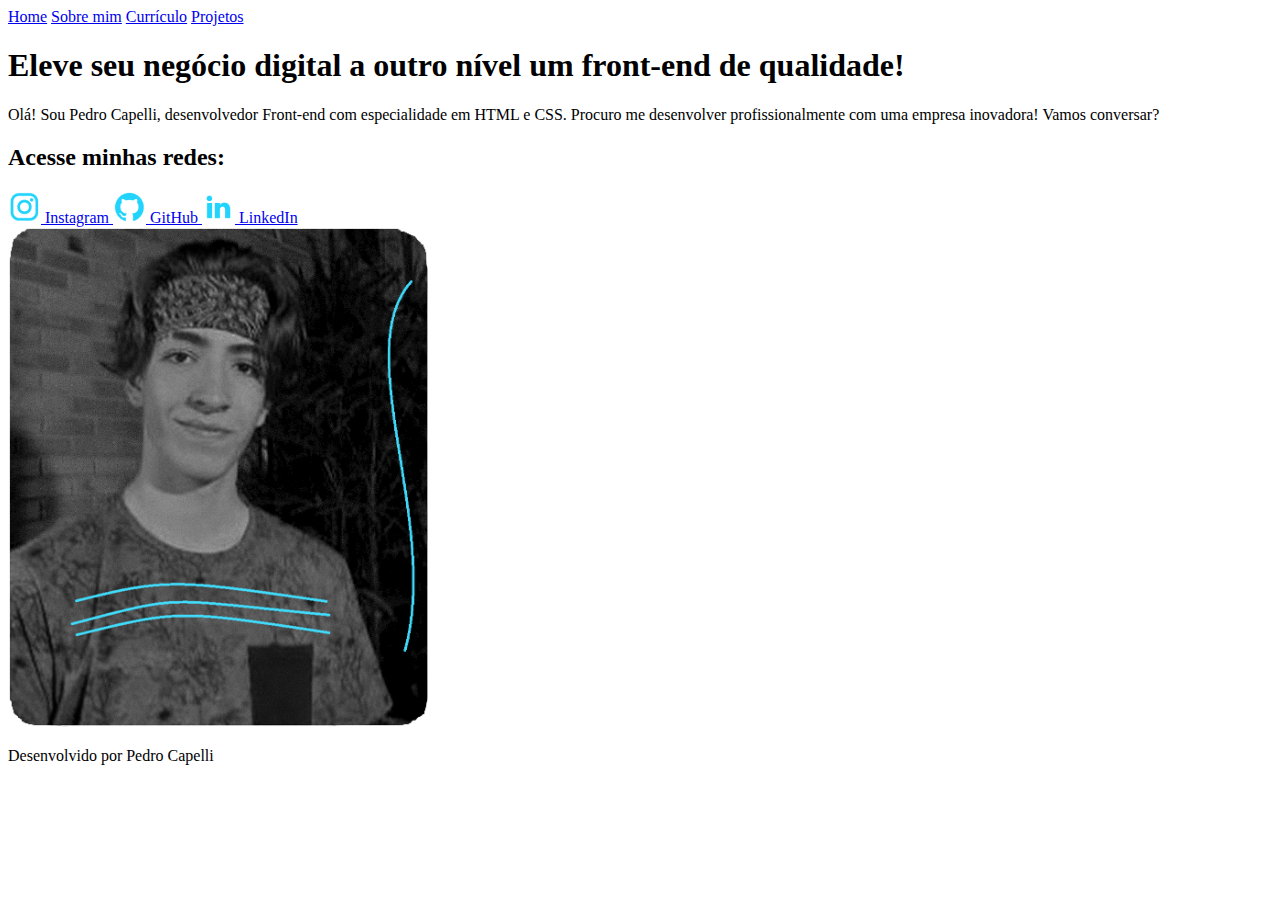
==== index.html @ bdc60a9b "Update and rename index.HTML to index.html" ====
<!DOCTYPE html>
<html lang="pt-br">
<head>
    <meta charset="UTF-8">
    <meta name="viewport" content="width=device-width, initial-scale=1.0">
    <title>Portfolio</title>
    <link rel="Stylesheet" href="./estilos/styles.css">
</head>
<body>
    <header class="cabecalho">
        <nav class="cabecalho__menu">
            <a class="cabecalho__menu__link" href="INDEX.HTML">Home</a>
            <a class="cabecalho__menu__link"href="about.html">Sobre mim</a>
            <a class="cabecalho__menu__link"href="curriculo.html">Currículo</a>
            <a class="cabecalho__menu__link" href="projetos.html">Projetos</a>
        </nav>
    </header>
    <main class="apresentacao">
        <section class="apresentacao__conteudo">
            <h1 class="apresentacao__conteudo__titulo">Eleve seu negócio digital a outro nível <strong class="Destaque-titulo"> um <nobr>front-end</nobr> de qualidade!</strong></h1>
            <p class="apresentacao__conteudo__texto">Olá! Sou Pedro Capelli, desenvolvedor Front-end com especialidade em HTML e CSS. Procuro me desenvolver profissionalmente com uma empresa inovadora! Vamos conversar?</p>
            <div class="apresentacao__links">
                <h2 class="apresentacao__links__titulo">Acesse minhas redes:</h2>
                <a class="apresentacao__links__links"href="https://www.instagram.com/capelloverr/" target="_blank">
                    <img src="./Assets/instagram.png">
                    Instagram
                </a>
                <a class="apresentacao__links__links"href="https://github.com/peuz1" target="_blank">
                    <img src="./Assets/github.png">
                    GitHub
                </a>
                <a class="apresentacao__links__links"href="https://www.linkedin.com/in/pedro-henrique-capelli-lambert-alves-328584216/" target="_blank">
                    <img src="./Assets/linkedin.png">
                    LinkedIn
                </a>
            </div>
        </section>
        <img class="foto" src="./Assets/minha foto.png" alt="imagem minha" height="500px" width="420px">
    </main>
    <footer class="rodape">
        <p>Desenvolvido por Pedro Capelli</p>
    </footer>
</body>
</html>
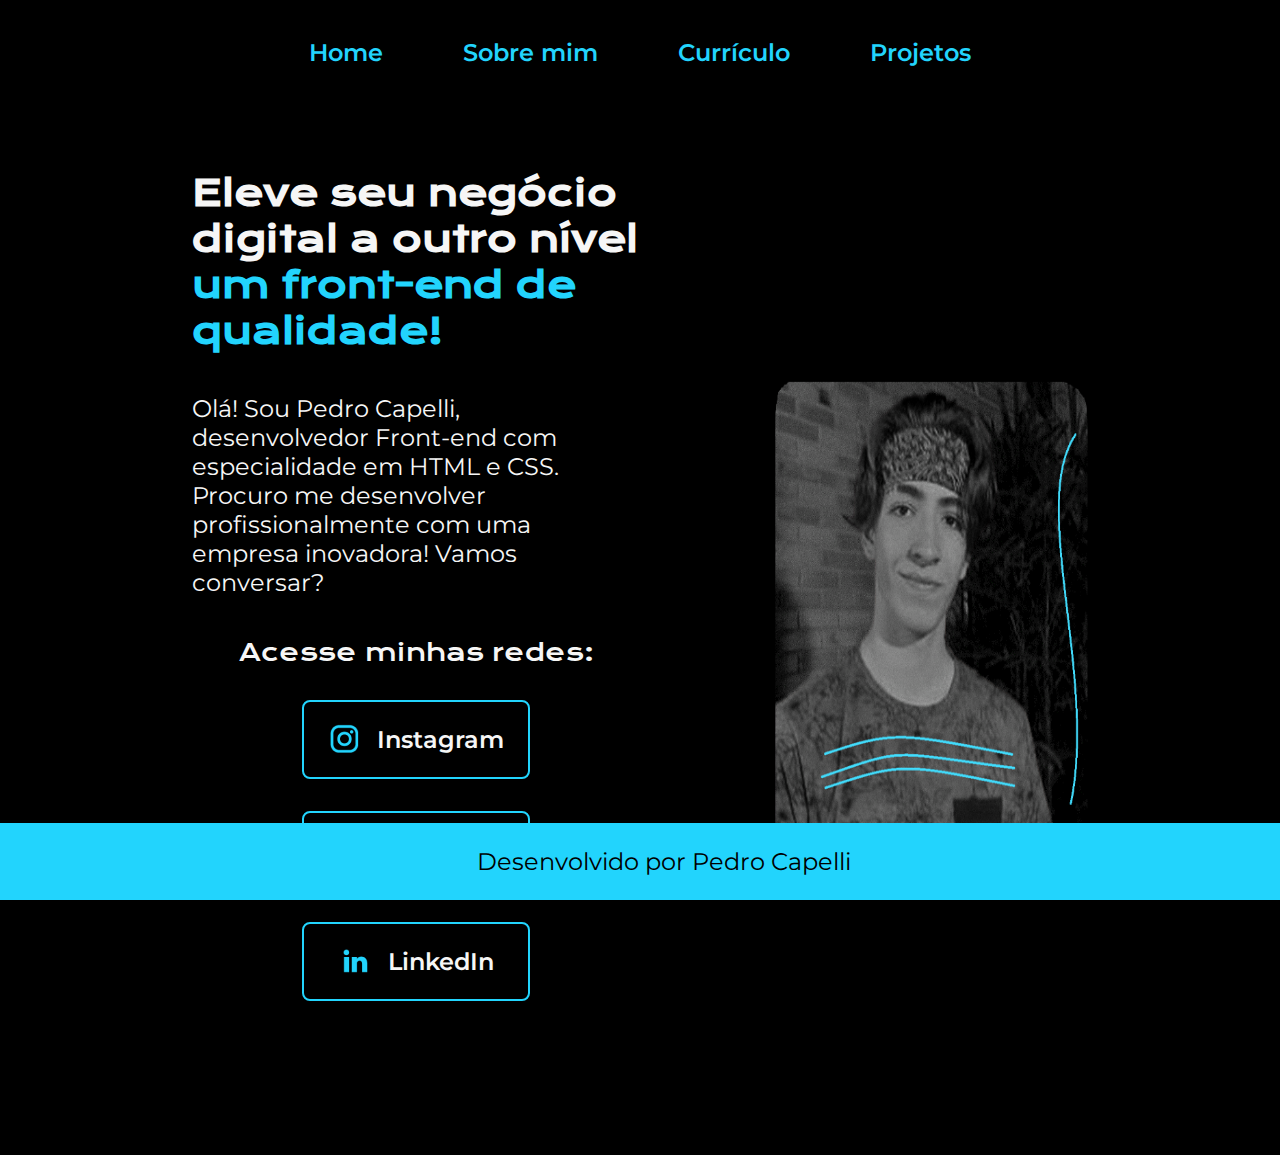
==== commit 5430b639: "Update index.html" ====
--- a/index.html
+++ b/index.html
@@ -4,7 +4,7 @@
     <meta charset="UTF-8">
     <meta name="viewport" content="width=device-width, initial-scale=1.0">
     <title>Portfolio</title>
-    <link rel="Stylesheet" href="./estilos/styles.css">
+    <link rel="Stylesheet" href="./styles/styles.css">
 </head>
 <body>
     <header class="cabecalho">
--- a/styles/styles.css
+++ b/styles/styles.css
@@ -0,0 +1,146 @@
+@import url('https://fonts.googleapis.com/css2?family=Krona+One&display=swap');
+@import url('https://fonts.googleapis.com/css2?family=Montserrat&display=swap');
+@import url('https://fonts.googleapis.com/css2?family=Montserrat:wght@600&display=swap');
+
+:root {
+    --cor-primaria: #000000;
+    --cor-secundaria: #f6f6f6;
+    --cor-terciaria: #22d4fd;
+    --cor-hover: #08333D;
+
+    --fonte-primaria: 'Krona One', sans-serif;
+    --fonte-secundaria: 'Montserrat', 'sans-serif';
+
+}
+
+
+* {
+    margin: 0;
+    padding: 0;
+}
+
+body {
+    box-sizing: border-box;
+    background-color: var(--cor-primaria);
+    color: var(--cor-secundaria);
+}
+
+.cabecalho {
+    padding: 3%
+}
+
+.cabecalho__menu {
+    display: flex;
+    justify-content: center;
+    gap: 80px;
+}
+
+.cabecalho__menu__link {
+    color: var(--cor-terciaria);
+    background-color: var(--cor-primaria);
+    font-family: var(--fonte-secundaria);
+    font-weight: 600;
+    font-size: 24px;
+    text-decoration: none;
+}
+
+.Destaque-titulo{
+    color: var(--cor-terciaria);
+}
+
+.apresentacao{
+    padding: 5% 15%;
+    display: flex;
+    align-items: center;
+    justify-content: space-between;
+}
+
+.apresentacao__conteudo {
+    width: 50%;
+    display: flex;
+    flex-direction: column;
+    gap: 40px;
+    margin-bottom: 90px;
+}
+
+.apresentacao__conteudo__titulo {
+    font-size: 2.25rem;
+    font-family: var(--fonte-primaria);
+}
+
+.apresentacao__conteudo__texto {
+    font-size: 1.5rem;
+    font-family: var(--fonte-secundaria);
+}
+
+.apresentacao__links {
+    display: flex;
+    flex-direction: column;
+    justify-content: space-between;
+    align-items: center;
+    gap: 32px;
+}
+
+.apresentacao__links__titulo {
+    font-family: var(--fonte-primaria);
+    font-weight: 400;
+    font-size: 1.5rem;
+
+}
+
+.apresentacao__links__links {
+    background-color: var(--cor-primaria);
+    width: 50%;
+    text-align: center;
+    border-radius: 8px;
+    border: 2px solid var(--cor-terciaria);
+    font-size: 1.5rem;
+    padding: 21.5px 0;
+    text-decoration: none;
+    color: var(--cor-secundaria);
+    font-family: var(--fonte-secundaria);
+    font-size: 24px;
+    font-weight: 600;
+    display: flex;
+    justify-content: center;
+    gap: 16px;
+    align-items: center;
+}
+
+.apresentacao__links__links:hover {
+    background-color: var(--cor-hover);
+}
+
+.rodape {
+    color: var(--cor-primaria);
+    background-color: var(--cor-terciaria);
+    padding: 24px;
+    text-align: center;
+    font-family: var(--fonte-secundaria);
+    font-size: 1.5rem;
+    font-weight: 400;
+    position: fixed;
+    bottom: 0;
+    width: 100%;
+}
+
+.foto {
+    width: 35%;
+}
+
+@media (max-width: 1200px) {
+    .apresentacao{
+        flex-direction: column-reverse;
+        padding: 5%;
+    }
+
+    .apresentacao__conteudo{
+        width: auto;
+    }
+}
+
+
+
+
+
+
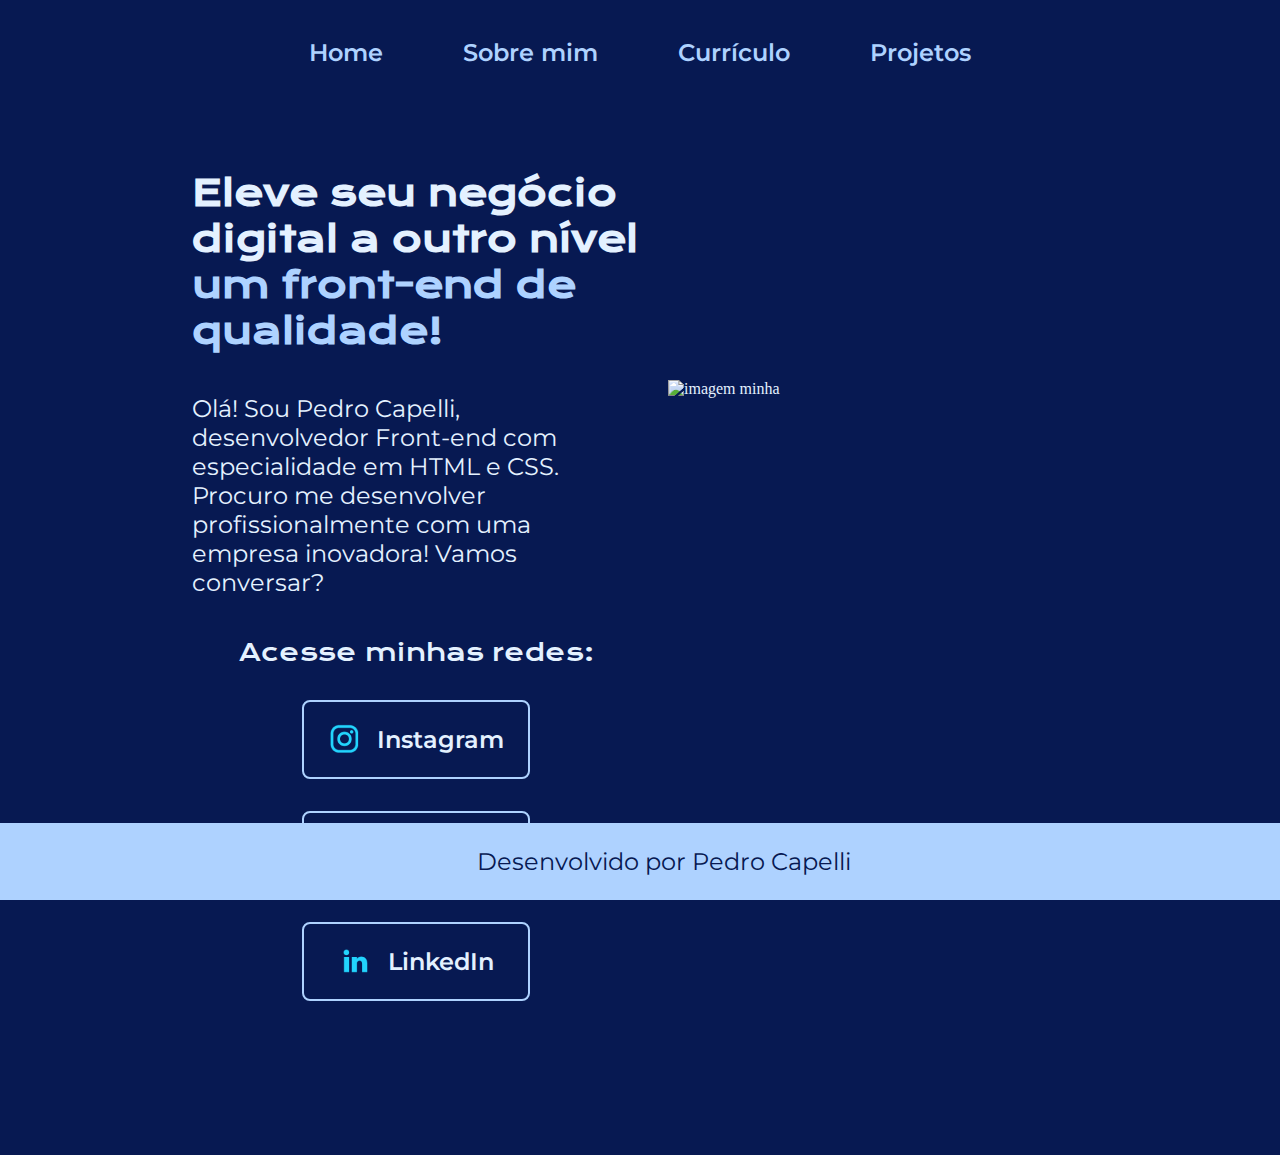
==== commit 9dddb84c: "Update index.html" ====
--- a/index.html
+++ b/index.html
@@ -4,42 +4,41 @@
     <meta charset="UTF-8">
     <meta name="viewport" content="width=device-width, initial-scale=1.0">
     <title>Portfolio</title>
-    <link rel="Stylesheet" href="./styles/styles.css">
+    <link rel="Stylesheet" href="styles/styles.css">
 </head>
 <body>
     <header class="cabecalho">
         <nav class="cabecalho__menu">
-            <a class="cabecalho__menu__link" href="INDEX.HTML">Home</a>
-            <a class="cabecalho__menu__link"href="about.html">Sobre mim</a>
-            <a class="cabecalho__menu__link"href="curriculo.html">Currículo</a>
-            <a class="cabecalho__menu__link" href="projetos.html">Projetos</a>
+            <a class="cabecalho_menu_link" href="index.HTML">Home</a>
+            <a class="cabecalho_menu_link"href="about.html">Sobre mim</a>
+            <a class="cabecalho_menu_link"href="curriculo.html">Currículo</a>
+            <a class="cabecalho_menu_link" href="projetos.html">Projetos</a>
         </nav>
     </header>
     <main class="apresentacao">
         <section class="apresentacao__conteudo">
-            <h1 class="apresentacao__conteudo__titulo">Eleve seu negócio digital a outro nível <strong class="Destaque-titulo"> um <nobr>front-end</nobr> de qualidade!</strong></h1>
-            <p class="apresentacao__conteudo__texto">Olá! Sou Pedro Capelli, desenvolvedor Front-end com especialidade em HTML e CSS. Procuro me desenvolver profissionalmente com uma empresa inovadora! Vamos conversar?</p>
+            <h1 class="apresentacao_conteudo_titulo">Eleve seu negócio digital a outro nível <strong class="Destaque-titulo"> um <nobr>front-end</nobr> de qualidade!</strong></h1>
+            <p class="apresentacao_conteudo_texto">Olá! Sou Pedro Capelli, desenvolvedor Front-end com especialidade em HTML e CSS. Procuro me desenvolver profissionalmente com uma empresa inovadora! Vamos conversar?</p>
             <div class="apresentacao__links">
-                <h2 class="apresentacao__links__titulo">Acesse minhas redes:</h2>
-                <a class="apresentacao__links__links"href="https://www.instagram.com/capelloverr/" target="_blank">
+                <h2 class="apresentacao_links_titulo">Acesse minhas redes:</h2>
+                <a class="apresentacao_links_links"href="https://www.instagram.com/capelloverr/" target="_blank">
                     <img src="./Assets/instagram.png">
                     Instagram
                 </a>
-                <a class="apresentacao__links__links"href="https://github.com/peuz1" target="_blank">
+                <a class="apresentacao_links_links"href="https://github.com/peuz1" target="_blank">
                     <img src="./Assets/github.png">
                     GitHub
                 </a>
-                <a class="apresentacao__links__links"href="https://www.linkedin.com/in/pedro-henrique-capelli-lambert-alves-328584216/" target="_blank">
+                <a class="apresentacao_links_links"href="https://www.linkedin.com/in/pedro-henrique-capelli-lambert-alves-328584216/" target="_blank">
                     <img src="./Assets/linkedin.png">
                     LinkedIn
                 </a>
             </div>
         </section>
-        <img class="foto" src="./Assets/minha foto.png" alt="imagem minha" height="500px" width="420px">
+        <img class="foto" src="img/minhafoto.png" alt="imagem minha" height="500px" width="420px">
     </main>
     <footer class="rodape">
         <p>Desenvolvido por Pedro Capelli</p>
     </footer>
 </body>
 </html>
-
--- a/styles/styles.css
+++ b/styles/styles.css
@@ -3,10 +3,10 @@
 @import url('https://fonts.googleapis.com/css2?family=Montserrat:wght@600&display=swap');
 
 :root {
-    --cor-primaria: #000000;
-    --cor-secundaria: #f6f6f6;
-    --cor-terciaria: #22d4fd;
-    --cor-hover: #08333D;
+    --cor-primaria: #071952;
+    --cor-secundaria: #E4F1FF;
+    --cor-terciaria: #AED2FF;
+    --cor-hover: #9400FF;
 
     --fonte-primaria: 'Krona One', sans-serif;
     --fonte-secundaria: 'Montserrat', 'sans-serif';
@@ -35,7 +35,7 @@
     gap: 80px;
 }
 
-.cabecalho__menu__link {
+.cabecalho_menu_link {
     color: var(--cor-terciaria);
     background-color: var(--cor-primaria);
     font-family: var(--fonte-secundaria);
@@ -63,12 +63,12 @@
     margin-bottom: 90px;
 }
 
-.apresentacao__conteudo__titulo {
+.apresentacao_conteudo_titulo {
     font-size: 2.25rem;
     font-family: var(--fonte-primaria);
 }
 
-.apresentacao__conteudo__texto {
+.apresentacao_conteudo_texto {
     font-size: 1.5rem;
     font-family: var(--fonte-secundaria);
 }
@@ -81,14 +81,14 @@
     gap: 32px;
 }
 
-.apresentacao__links__titulo {
+.apresentacao_links_titulo {
     font-family: var(--fonte-primaria);
     font-weight: 400;
     font-size: 1.5rem;
 
 }
 
-.apresentacao__links__links {
+.apresentacao_links_links {
     background-color: var(--cor-primaria);
     width: 50%;
     text-align: center;
@@ -107,7 +107,7 @@
     align-items: center;
 }
 
-.apresentacao__links__links:hover {
+.apresentacao_links_links:hover {
     background-color: var(--cor-hover);
 }
 
@@ -123,24 +123,3 @@
     bottom: 0;
     width: 100%;
 }
-
-.foto {
-    width: 35%;
-}
-
-@media (max-width: 1200px) {
-    .apresentacao{
-        flex-direction: column-reverse;
-        padding: 5%;
-    }
-
-    .apresentacao__conteudo{
-        width: auto;
-    }
-}
-
-
-
-
-
-
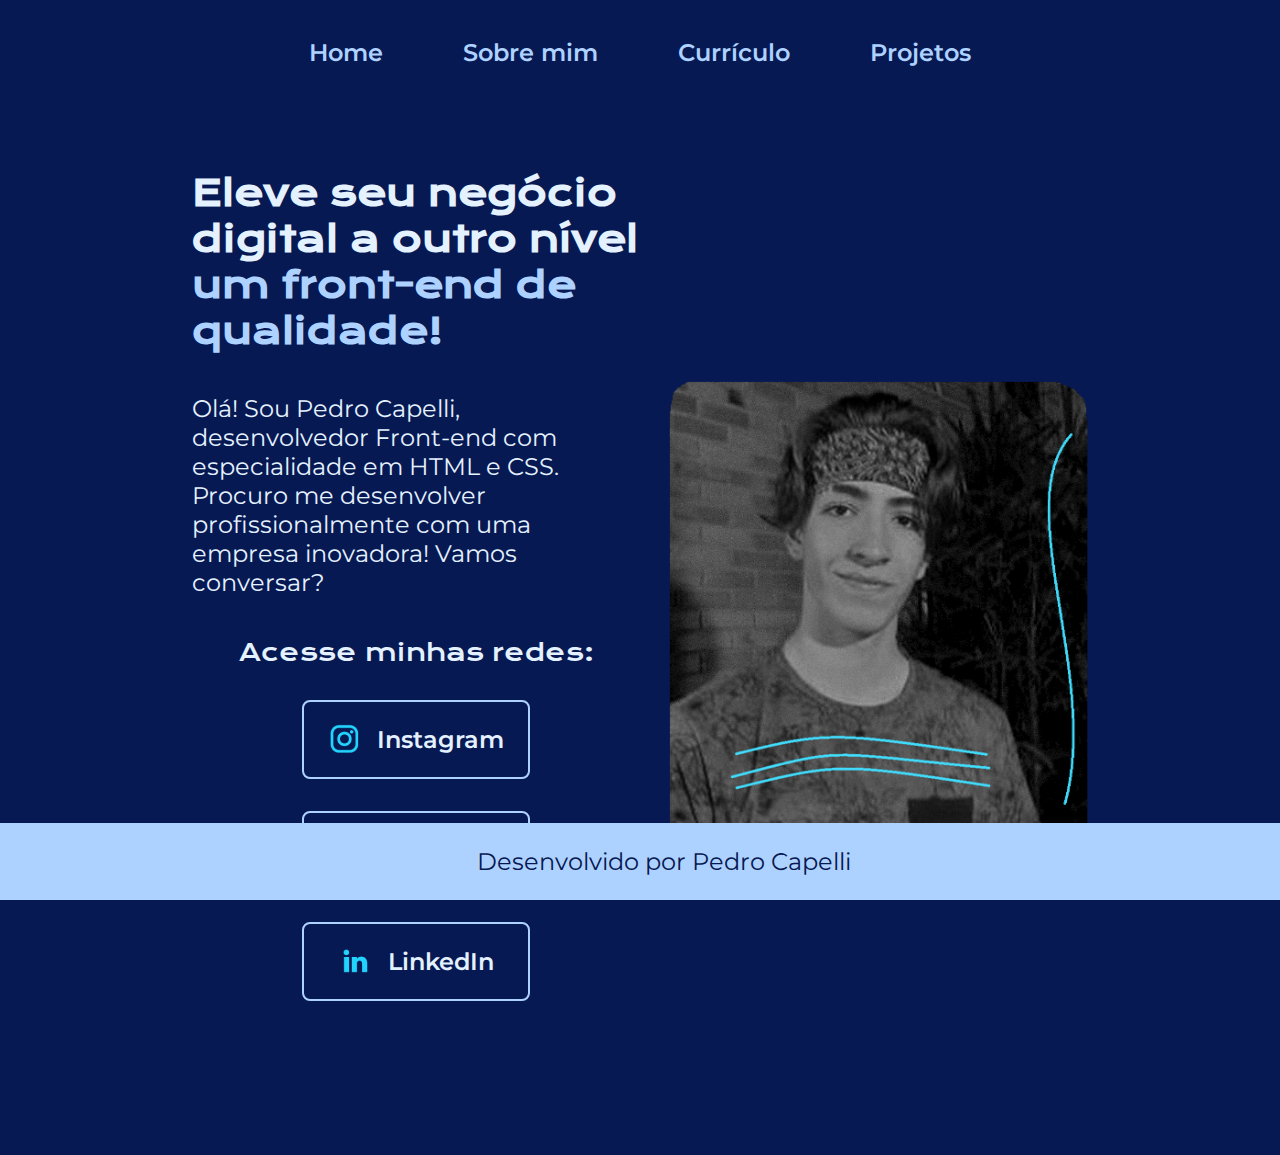
==== commit 15d09ef4: "Update index.html" ====
--- a/index.html
+++ b/index.html
@@ -35,7 +35,7 @@
                 </a>
             </div>
         </section>
-        <img class="foto" src="img/minhafoto.png" alt="imagem minha" height="500px" width="420px">
+        <img class="foto" src="Assets/minha foto.png" alt="imagem minha" height="500px" width="420px">
     </main>
     <footer class="rodape">
         <p>Desenvolvido por Pedro Capelli</p>
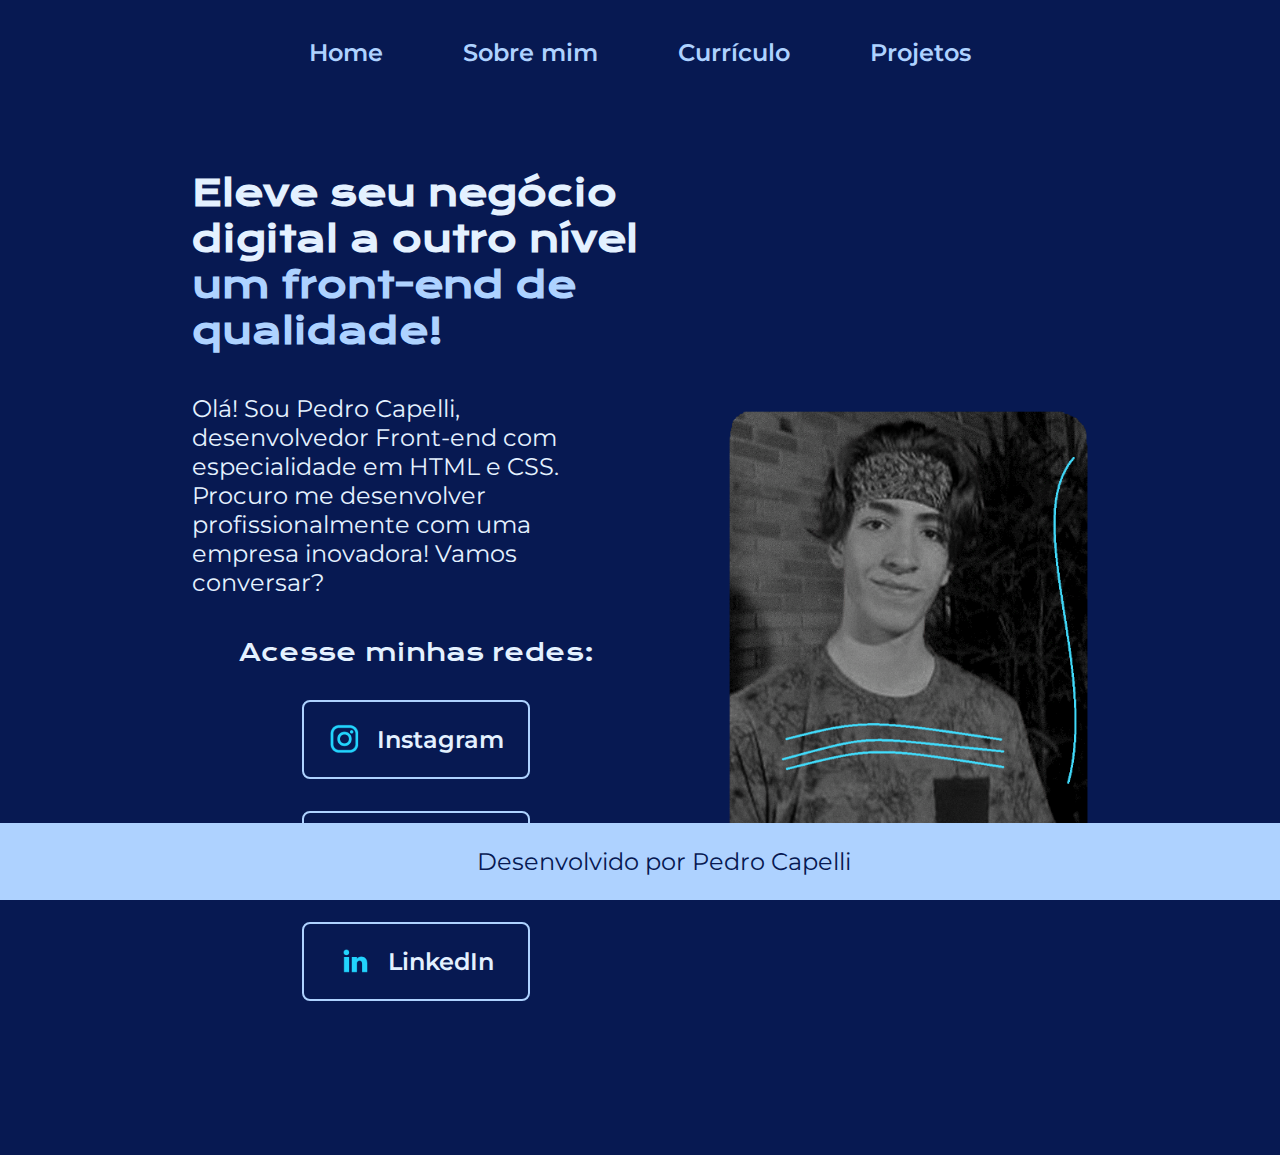
==== commit 499d7d35: "Update index.html" ====
--- a/index.html
+++ b/index.html
@@ -35,7 +35,7 @@
                 </a>
             </div>
         </section>
-        <img class="foto" src="Assets/minha foto.png" alt="imagem minha" height="500px" width="420px">
+        <img class="foto" src="Assets/minha foto.png" alt="imagem minha" height="440px" width="360px">
     </main>
     <footer class="rodape">
         <p>Desenvolvido por Pedro Capelli</p>
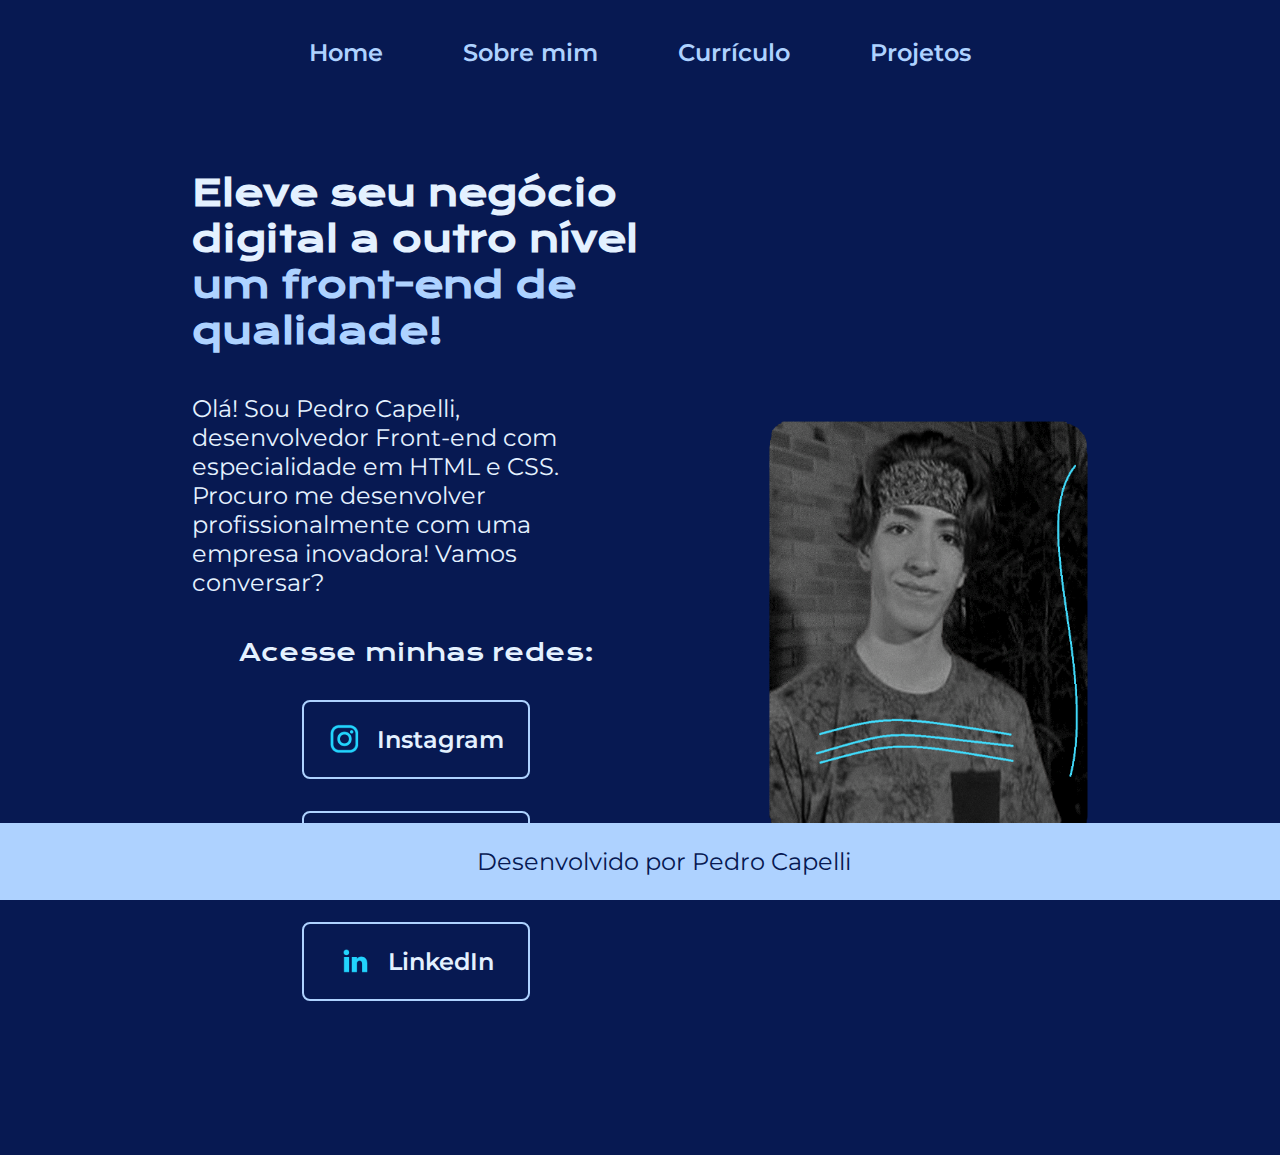
==== commit 1a3597f8: "Update index.html" ====
--- a/index.html
+++ b/index.html
@@ -35,7 +35,7 @@
                 </a>
             </div>
         </section>
-        <img class="foto" src="Assets/minha foto.png" alt="imagem minha" height="440px" width="360px">
+        <img class="foto" src="Assets/minha foto.png" alt="imagem minha" height="420px" width="320px">
     </main>
     <footer class="rodape">
         <p>Desenvolvido por Pedro Capelli</p>
